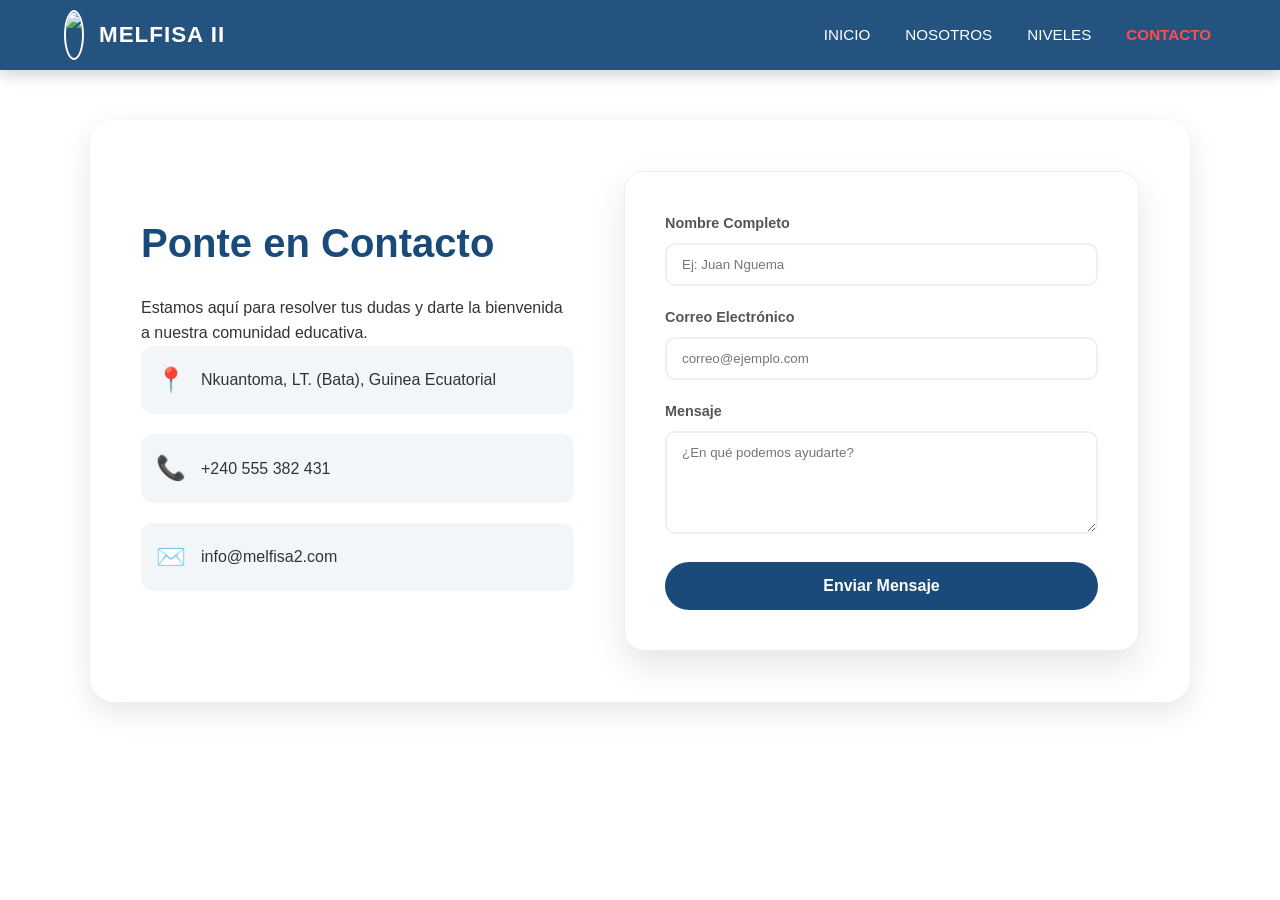
==== contacto.html @ d1f684f3 "Add files via upload" ====
<!DOCTYPE html>
<html lang="es">
<head>
    <meta charset="UTF-8">
    <title>Contacto - MELFISA II</title>
    <link rel="stylesheet" href="style.css">
</head>
<body>
    <header>
        <nav class="navbar">
            <div class="logo-container">
                <img src="img/logo.png" class="logo-img">
                <span class="centro-nombre">MELFISA II</span>
            </div>
            <ul class="nav-links">
                <li><a href="index.html">Inicio</a></li>
                <li><a href="nosotros.html">Nosotros</a></li>
                <li><a href="niveles.html">Niveles</a></li>
                <li><a href="contacto.html" class="active">Contacto</a></li>
            </ul>
        </nav>
    </header>

  <main class="seccion-contenedor">
    <div class="contacto-wrapper">
        
        <div class="contacto-info">
            <h2>Ponte en Contacto</h2>
            <p>Estamos aquí para resolver tus dudas y darte la bienvenida a nuestra comunidad educativa.</p>
            
            <div class="info-item">
                <span class="icon">📍</span>
                <p>Nkuantoma, LT. (Bata), Guinea Ecuatorial</p>
            </div>
            <div class="info-item">
                <span class="icon">📞</span>
                <p>+240 555 382 431</p>
            </div>
            <div class="info-item">
                <span class="icon">✉️</span>
                <p>info@melfisa2.com</p>
            </div>
        </div>

        <div class="contacto-form-card">
            <form action="https://formspree.io/f/mgolypoz" method="POST">
                <div class="grupo-input">
                    <label>Nombre Completo</label>
                    <input type="text" name="nombre" placeholder="Ej: Juan Nguema" required>
                </div>
                
                <div class="grupo-input">
                    <label>Correo Electrónico</label>
                    <input type="email" name="email" placeholder="correo@ejemplo.com" required>
                </div>

                <div class="grupo-input">
                    <label>Mensaje</label>
                    <textarea name="mensaje" rows="5" placeholder="¿En qué podemos ayudarte?" required></textarea>
                </div>

                <button type="submit" class="btn-moderno btn-azul">Enviar Mensaje</button>
            </form>
        </div>
        
    </div>
</main>
</body>
</html>
---- style.css ----
/* --- CONFIGURACIÓN DE ELEGANCIA --- */
:root {
    --azul-oscuro: #1a4a7a;
    --rojo-melfisa: #ff4d4d;
    --blanco-puro: #ffffff;
    --sombra: 0 10px 30px rgba(0,0,0,0.1);
}

* { margin: 0; padding: 0; box-sizing: border-box; }

body {
    font-family: 'Inter', -apple-system, BlinkMacSystemFont, 'Segoe UI', Roboto, sans-serif;
    padding-top: 80px;
    color: #333;
    line-height: 1.6;
    /* FONDO VISIBLE Y FIJO */
    background-image: linear-gradient(rgba(255, 255, 255, 0.4), rgba(255, 255, 255, 0.4)), url('img/FONDO.jpg');
    background-attachment: fixed;
    background-size: cover;
    background-position: center;
}

/* --- HEADER TRANSPARENTE AL ESTILO MODERNO --- */
header {
  background-color: rgba(26, 74, 122, 0.95); /* Azul profesional con transparencia */
    backdrop-filter: blur(10px); /* Efecto cristalino elegante */
    width: 100%;
    position: fixed;
    top: 0;
    left: 0;
    z-index: 1000;
    height: 70px;
    display: flex;
    align-items: center;
    box-shadow: 0 4px 15px rgba(0,0,0,0.2);
}

.navbar {
    width: 90%;
    max-width: 1200px;
    margin: 0 auto;
    display: flex;
    justify-content: space-between; /* Logo a la izquierda, menú a la derecha */
    align-items: center;
}

.logo-container {
    display: flex;
    align-items: center;
    gap: 15px;
}

.logo-img {
    height: 50px;
    width: auto;
    border-radius: 50%;
    border: 2px solid white;
}

.centro-nombre {
    color: white;
    font-weight: bold;
    font-size: 1.4rem;
    letter-spacing: 1px;
}

/* ESTO HACE QUE EL MENÚ SEA HORIZONTAL */
.nav-links {
    display: flex;       /* Alinea los hijos (li) en fila */
    list-style: none;    /* Quita los puntos de la lista */
    margin: 0;
    padding: 0;
    gap: 25px;           /* Espacio horizontal entre cada opción */
}

.nav-links li {
    display: inline-block;
}

.nav-links a {
    color: white;
    text-decoration: none;
    font-weight: 500;
    font-size: 0.95rem;
    text-transform: uppercase;
    transition: 0.3s ease;
    padding: 10px 5px;
}

.nav-links a:hover {
    color: #ff4d4d; /* Cambio a rojo al pasar el mouse */
    border-bottom: 2px solid #ff4d4d; /* Línea decorativa inferior */
}

.nav-links a.active {
    color: #ff4d4d;
    font-weight: bold;
}

/* --- CONTENEDORES FLOTANTES --- */
.seccion-contenedor {
    background: rgba(255, 255, 255, 0.9);
    margin: 40px auto;
    width: 90%;
    max-width: 1100px;
    padding: 50px;
    border-radius: 25px;
    text-align: center;
    box-shadow: var(--sombra);
    border: 1px solid rgba(255,255,255,0.3);
}

h1, h2 { color: var(--azul-oscuro); margin-bottom: 20px; }

/* --- TARJETAS DE CATEGORÍAS --- */
.grid-categorias {
    display: flex;
    justify-content: center;
    gap: 30px;
    margin-top: 40px;
}

.categoria-card {
    background: white;
    padding: 20px;
    border-radius: 20px;
    flex: 1;
    transition: 0.4s;
    border: 1px solid #eee;
}

.categoria-card:hover {
    transform: translateY(-10px);
    box-shadow: 0 20px 40px rgba(0,0,0,0.15);
}

/* IMÁGENES AJUSTADAS */
.categoria-card img {
    width: 100%;
    height: 180px;
    object-fit: cover;
    border-radius: 15px;
    cursor: pointer; /* Indica que se puede ampliar */
    transition: 0.3s;
}

.categoria-card img:hover {
    opacity: 0.9;
}

/* --- BOTONES --- */
.btn-moderno {
    padding: 14px 30px;
    border-radius: 50px;
    text-decoration: none;
    font-weight: 600;
    transition: 0.3s;
    display: inline-block;
    border: none;
}

.btn-azul { background: var(--azul-oscuro); color: white; }
.btn-rojo { background: var(--rojo-melfisa); color: white; }

/* --- VISOR DE ZOOM (MODERNO) --- */
.visor {
    display: none;
    position: fixed;
    top: 0; left: 0;
    width: 100%; height: 100%;
    background: rgba(0, 0, 0, 0.95);
    z-index: 2000;
    justify-content: center;
    align-items: center;
    cursor: pointer;
}

#imagen-expandida {
    max-width: 90%;
    max-height: 85%;
    border-radius: 10px;
    box-shadow: 0 0 50px rgba(0,0,0,0.5);
    animation: zoomIn 0.3s ease;
}

@keyframes zoomIn {
    from { transform: scale(0.8); opacity: 0; }
    to { transform: scale(1); opacity: 1; }
}
/* --- AJUSTE ESPECÍFICO PARA LA FOTO DE NOSOTROS --- */

.contenedor-foto-nosotros {
    display: flex;
    justify-content: center; /* Centra la foto horizontalmente */
    margin: 25px 0;         /* Separa la foto del título y del texto */
}

.foto-ajustada {
    width: 65%;             /* Controla el ancho (puedes bajarlo a 50% si la quieres más pequeña) */
    max-width: 700px;       /* Límite máximo para que no se vea gigante en PC */
    height: 400px;          /* Altura fija para que se vea estilizada */
    object-fit: cover;      /* IMPORTANTE: Ajusta la imagen sin estirarla ni deformarla */
    border-radius: 20px;    /* Bordes redondeados elegantes */
    box-shadow: 0 10px 30px rgba(0,0,0,0.15); /* Sombra profesional */
    border: 4px solid #ffffff; /* Marco blanco tipo fotografía */
}
/* --- DISEÑO DE CONTACTO MODERNO --- */

.contacto-wrapper {
    display: flex;
    gap: 50px;
    text-align: left;
    align-items: center;
    flex-wrap: wrap; /* Para que en móviles se ponga uno debajo de otro */
}

.contacto-info {
    flex: 1;
    min-width: 300px;
}

.contacto-info h2 {
    font-size: 2.5rem;
    color: #1a4a7a;
}

.info-item {
    display: flex;
    align-items: center;
    gap: 15px;
    margin-bottom: 20px;
    background: rgba(26, 74, 122, 0.05);
    padding: 15px;
    border-radius: 12px;
}

.icon {
    font-size: 1.5rem;
}

/* Tarjeta del Formulario */
.contacto-form-card {
    flex: 1;
    min-width: 350px;
    background: white;
    padding: 40px;
    border-radius: 20px;
    box-shadow: 0 15px 35px rgba(0,0,0,0.1);
    border: 1px solid #eee;
}

.grupo-input {
    margin-bottom: 20px;
}

.grupo-input label {
    display: block;
    margin-bottom: 8px;
    font-weight: 600;
    color: #555;
    font-size: 0.9rem;
}

.grupo-input input, 
.grupo-input textarea {
    width: 100%;
    padding: 12px 15px;
    border: 2px solid #f0f0f0;
    border-radius: 10px;
    font-family: inherit;
    transition: 0.3s;
}

.grupo-input input:focus, 
.grupo-input textarea:focus {
    border-color: #1a4a7a;
    outline: none;
    background: #f9fbff;
}

.contacto-form-card .btn-moderno {
    width: 100%;
    padding: 15px;
    font-size: 1rem;
    cursor: pointer;
}
/* --- ESTILOS PARA LA SECCIÓN SEMANA CIENTÍFICA --- */

/* Ajuste de la Imagen */
.contenedor-foto-semana {
    display: flex;
    justify-content: center;
    margin: 30px 0;
}

.foto-semana-ajustada {
    width: 85%;
    max-width: 850px;
    height: 450px;
    object-fit: cover;
    border-radius: 20px;
    border: 5px solid white;
    box-shadow: 0 10px 30px rgba(0,0,0,0.15);
    transition: transform 0.3s ease;
}

.foto-semana-ajustada:hover {
    transform: scale(1.02);
}

/* Estilo de la Tabla Profesional */
.cronograma-contenedor {
    margin-top: 40px;
    background: #ffffff;
    padding: 25px;
    border-radius: 15px;
    box-shadow: 0 5px 20px rgba(0,0,0,0.05);
}

.subtitulo-tabla {
    color: #777;
    margin-bottom: 15px;
    font-size: 0.9rem;
}

.tabla-semana {
    width: 100%;
    border-collapse: collapse;
    margin-top: 10px;
}

.tabla-semana thead {
    background-color: #1a4a7a;
    color: white;
}

.tabla-semana th, 
.tabla-semana td {
    padding: 15px;
    text-align: left;
    border-bottom: 1px solid #eee;
}

.tabla-semana td strong {
    color: #ff4d4d; /* Días en rojo */
}

.tabla-semana tr:hover {
    background-color: #f9fbff;
}

/* Responsivo para móviles */
@media (max-width: 600px) {
    .tabla-semana {
        font-size: 0.8rem;
    }
    .foto-semana-ajustada {
        height: 250px;
    }
}
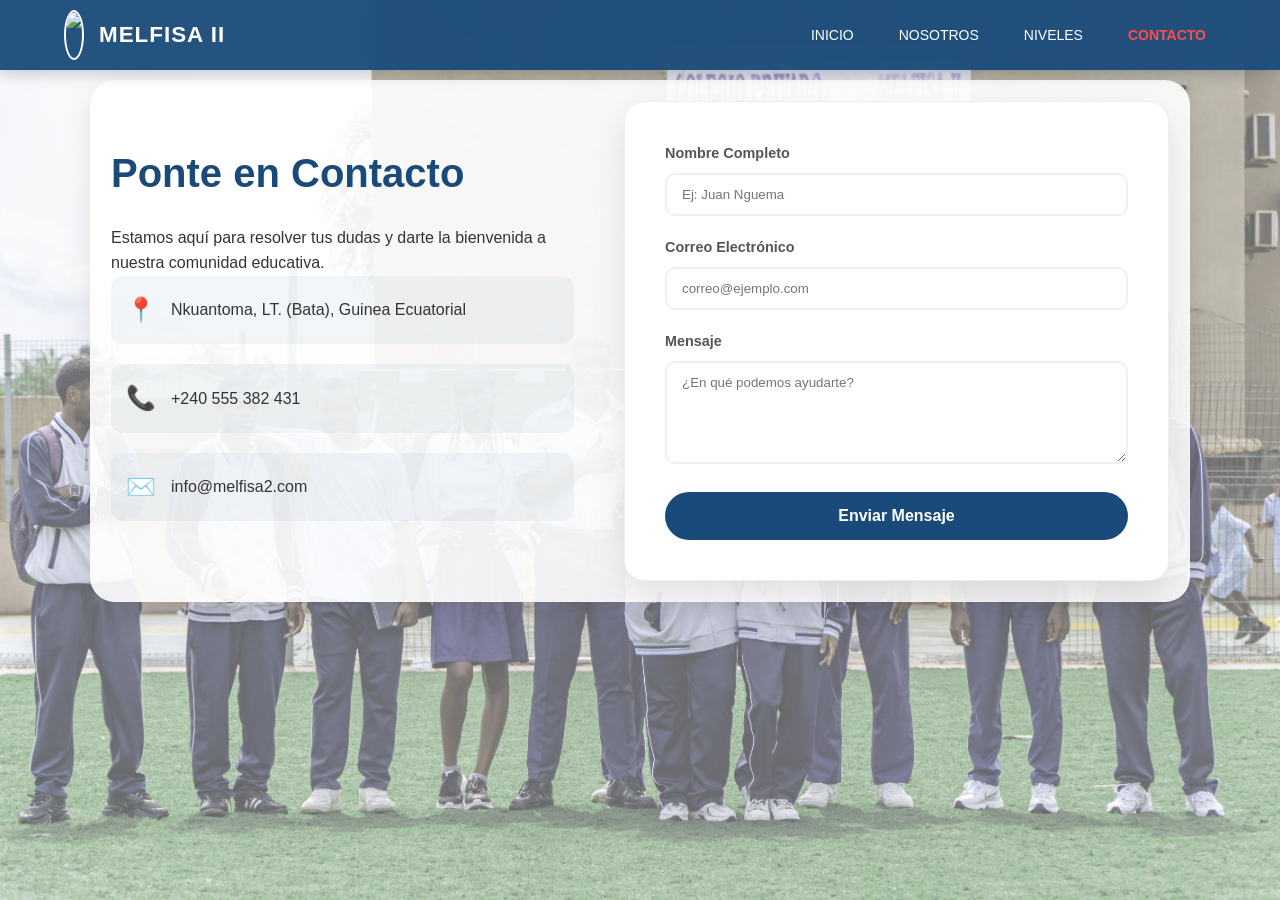
==== commit f5bb4539: "Actualizar contacto.html" ====
--- a/contacto.html
+++ b/contacto.html
@@ -1,7 +1,8 @@
 <!DOCTYPE html>
 <html lang="es">
 <head>
-    <meta charset="UTF-8">
+    <meta charset="UTF-8">
+    <meta name="viewport" content="width=device-width, initial-scale=1.0">
     <title>Contacto - MELFISA II</title>
     <link rel="stylesheet" href="style.css">
 </head>
--- a/style.css
+++ b/style.css
@@ -81,16 +81,57 @@
     color: white;
     text-decoration: none;
     font-weight: 500;
-    font-size: 0.95rem;
+    font-size: 14px;
     text-transform: uppercase;
     transition: 0.3s ease;
-    padding: 10px 5px;
+    padding: 5px 10px;
 }
 
 .nav-links a:hover {
     color: #ff4d4d; /* Cambio a rojo al pasar el mouse */
     border-bottom: 2px solid #ff4d4d; /* Línea decorativa inferior */
-}
+}
+/* AJUSTE FINAL PARA QUE QUEPA CONTACTO */
+@media (max-width: 768px) {
+    .nav-links {
+        display: flex !important;
+        justify-content: center !important;
+        gap: 5px !important;
+        padding: 0 !important;
+    }
+
+    .nav-links a {
+        font-size: 10px !important; 
+        padding: 5px 2px !important;
+        letter-spacing: -0.5px;
+    }
+}
+/* AJUSTE PARA TODAS LAS PÁGINAS INTERNAS EN MÓVIL */
+@media (max-width: 768px) {
+    /* Esto baja el contenido para que el menú azul no lo tape */
+    .seccion-contenedor {
+        padding-top: 100px !important; 
+        padding-bottom: 50px !important;
+        display: flex;
+        flex-direction: column;
+        align-items: center;
+        text-align: center;
+    }
+
+    /* Esto ajusta la foto de los alumnos para que no se vea gigante */
+    .seccion-contenedor img {
+        width: 90% !important;
+        max-width: 400px;
+        border-radius: 15px;
+        margin-bottom: 20px;
+    }
+
+    /* Arregla el fondo para que no se vea cortado */
+    body {
+        background-attachment: scroll !important;
+        background-size: cover !important;
+    }
+}
 
 .nav-links a.active {
     color: #ff4d4d;
@@ -137,9 +178,9 @@
 /* IMÁGENES AJUSTADAS */
 .categoria-card img {
     width: 100%;
-    height: 180px;
+    height: auto;
     object-fit: cover;
-    border-radius: 15px;
+    border-radius: 8px;
     cursor: pointer; /* Indica que se puede ampliar */
     transition: 0.3s;
 }
@@ -357,4 +398,60 @@
     .foto-semana-ajustada {
         height: 250px;
     }
-}
+}
+/* Esto ajusta todas las imágenes al ancho de la pantalla */
+img {
+    max-width: 100%;
+    height: auto;
+}
+
+/* Esto asegura que los contenedores no se desborden */
+.seccion-contenedor {
+    width: 100%;
+    padding: 20px;
+    margin: 0 auto;
+}
+/* Esto separa los botones en pantallas pequeñas */
+.frase-bienvenida + div, 
+.hero-buttons { 
+    display: flex;
+    flex-direction: column; /* Pone uno debajo del otro */
+    gap: 15px;
+    align-items: center;
+}
+
+.boton-primario, .boton-secundario {
+    width: 80%; /* Los hace más anchos para que sean fáciles de pulsar */
+    text-align: center;
+}
+/* --- AJUSTES PARA MÓVILES (RESPONSIVE) --- */
+@media (max-width: 768px) {
+    /* Pone las tarjetas en una sola columna */
+    .grid-categorias {
+        display: flex;
+        flex-direction: column;
+        gap: 20px;
+        padding: 10px;
+    }
+
+    /* Ajusta el tamaño de las tarjetas */
+    .categoria-card {
+        width: 100%;
+        max-width: 350px;
+        margin: 0 auto;
+    }
+
+    /* Ajusta los botones del inicio */
+    .hero-buttons {
+        display: flex;
+        flex-direction: column;
+        gap: 15px;
+    }
+
+    /* Reduce el tamaño del título para que no ocupe toda la pantalla */
+    h1 {
+        font-size: 1.8rem;
+        text-align: center;
+    }
+}
+
